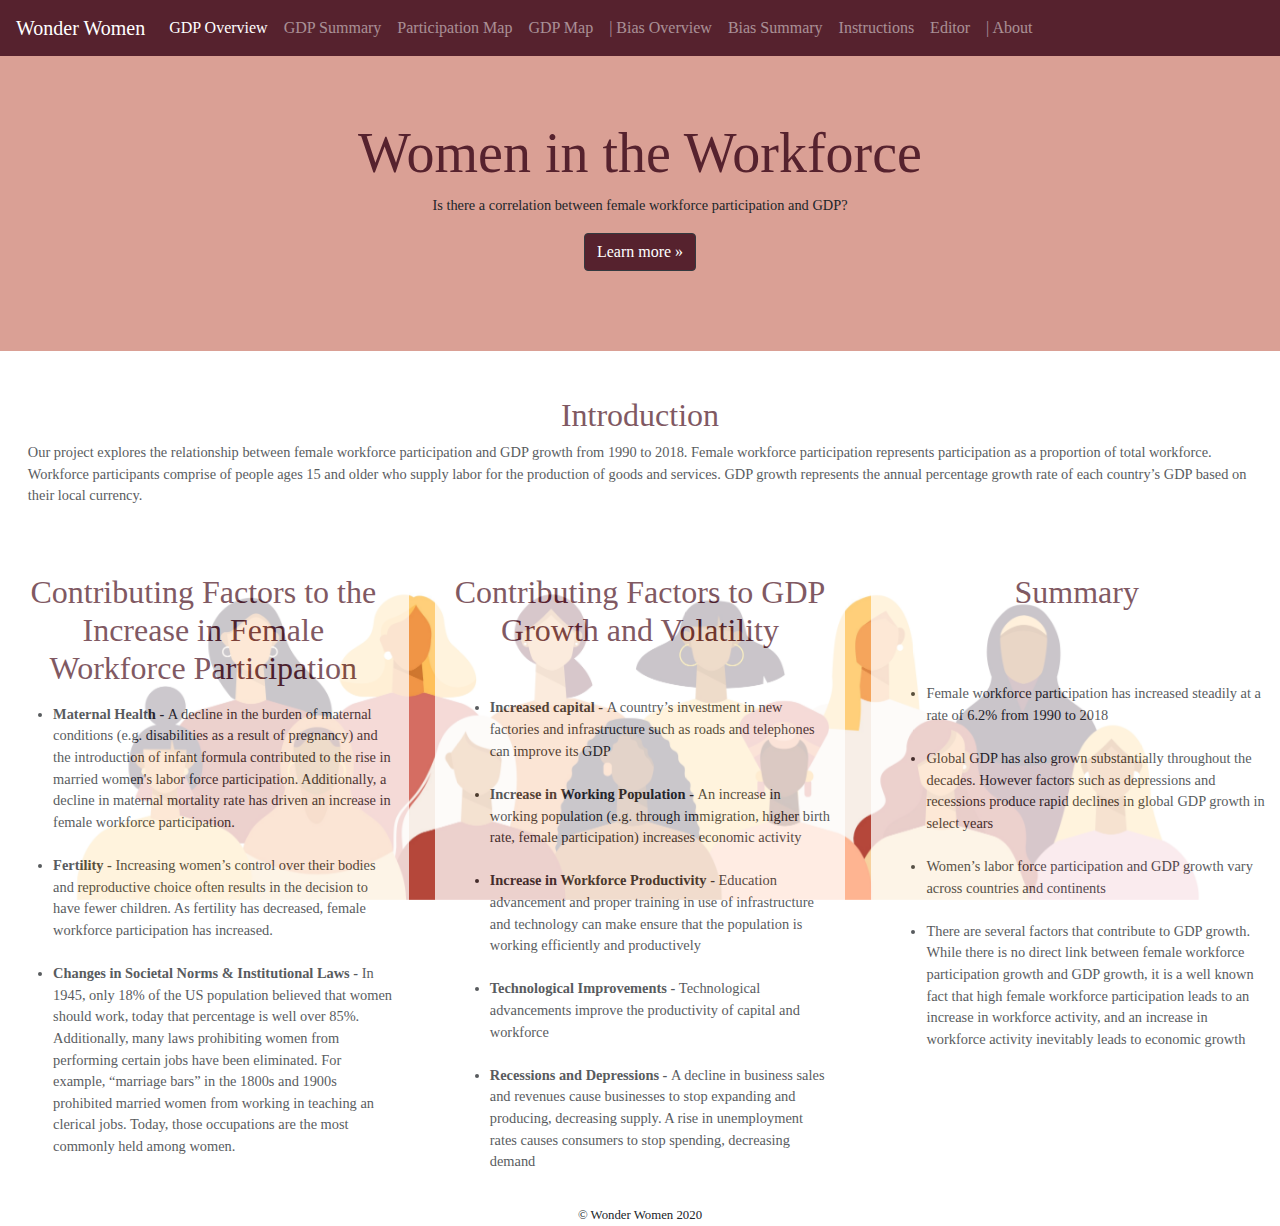
==== Project-3/app/templates/index.html @ 6f826d44 "Toshes first push" ====
<!DOCTYPE html>
<html lang="en-us">

  <head>

    <!-- Required meta tags -->
    <meta charset="UTF-8">
    <meta name="viewport" content="width=device-width, initial-scale=1, shrink-to-fit=no">

    <!-- Bootstrap CDN -->
    <link rel="stylesheet" href="https://stackpath.bootstrapcdn.com/bootstrap/4.3.1/css/bootstrap.min.css" integrity="sha384-ggOyR0iXCbMQv3Xipma34MD+dH/1fQ784/j6cY/iJTQUOhcWr7x9JvoRxT2MZw1T" crossorigin="anonymous">

    <!-- Set up CSS Style sheet -->
    <link rel="stylesheet" href="../static/css/style.css">

    <!-- Title of webpage -->
    <title>Wonder Women | Final Project</title>

</head>

<body>
    
    <!-- Navigation bar at top (sticky) -->
    <nav class="navbar sticky-top navbar-expand-lg navbar-dark" style="background-color: #56222E;">
        <a class="navbar-brand" href="#">Wonder Women</a>
        <button class="navbar-toggler" type="button" data-toggle="collapse" data-target="#navbarSupportedContent" aria-controls="navbarSupportedContent" aria-expanded="false" aria-label="Toggle navigation">
            <span class="navbar-toggler-icon"></span>
        </button>

         <!-- Individually linked pages in navigation bar -->
        <div class="collapse navbar-collapse" id="navbarSupportedContent">
            <ul class="navbar-nav mr-auto">
              <li class="nav-item active">
                <a class="nav-link" href="index.html">GDP Overview<span class="sr-only">(current)</span></a>
              </li>
              <li class="nav-item">
                <a class="nav-link" href="summary.html">GDP Summary</a>
              </li>
              <li class="nav-item">
                <a class="nav-link" href="participation.html">Participation Map</a>
              </li>
              <li class="nav-item">
                <a class="nav-link" href="gdp.html">GDP Map</a>
              </li>
              <li class="nav-item">
                <a class="nav-link" href="bias.html">| Bias Overview</a>
              </li>
              <li class="nav-item">
                <a class="nav-link" href="proof.html">Bias Summary</a>
              </li>
              <li class="nav-item">
                <a class="nav-link" href="editor.html">Instructions</a>
              </li>
              <li class="nav-item">
                <a class="nav-link" href="tool.html">Editor</a>
              </li>
              <li class="nav-item">
                <a class="nav-link" href="ending.html">| About</a>
              </li>
            </ul>
          </div>
        </nav>

    <!-- Jumbotron (scaleable) -->
    <div class="jumbotron jumbotron-fluid" style="background-color: #DAA095;">
        <div class="container">
            <h1 class="display-4">Women in the Workforce</h1>
            <p class="lead font-weight-normal">Is there a correlation between female workforce participation and GDP?</p>
            <p><a class="btn btn-dark" href="summary.html" role="button">Learn more »</a></p>
        </div>
    </div>

    <!-- Creates the overall grid layout of page (scaleable) -->
    <div class="container-fluid">

        <!-- Row -->
        <div class="row">
            <br>
            <br>
            <br>
            <br>
            <br>
            <div class="container text-box col">
              <h1 class="display-5 font-weight-light">Introduction</h1>
              <p class="lead font-weight-normal">Our project explores the relationship between female workforce participation and GDP growth from 1990 to 2018. Female workforce participation represents participation as a proportion of total workforce. Workforce participants comprise of people ages 15 and older who supply labor for the production of goods and services. GDP growth represents the annual percentage growth rate of each country’s GDP based on their local currency. 
              </p>
            </div>

            <div class="row">
                <div class="text-box col">
                                    <br>
                  <h1 class="display-5 font-weight-light">Contributing Factors to the Increase in Female Workforce Participation</h1>
                  <p>
                    <ul class="lead font-weight-normal">
                      <li>
                        <b>Maternal Health - </b> A decline in the burden of maternal conditions (e.g. disabilities as a result of pregnancy) and the introduction of infant formula contributed to the rise in married women's labor force participation. Additionally, a decline in maternal mortality rate has driven an increase in female workforce participation. 
                      </li>
                      <br>
                      <li>
                        <b>Fertility - </b> Increasing women’s control over their bodies and reproductive choice often results in  the decision to have fewer children. As fertility has decreased, female workforce participation has increased.
                      </li>
                      <br>
                      <li>
                        <b>Changes in Societal Norms & Institutional Laws - </b> In 1945, only 18% of the US population believed that women should work, today that percentage is well over 85%. Additionally, many laws prohibiting women from performing certain jobs have been eliminated. For example, “marriage bars” in the 1800s and 1900s prohibited married women from working in teaching an clerical jobs. Today, those occupations are the most commonly held among women.
                      </li>
                    </ul>
                  </p>
                
              </div>

              <div class="text-box col">

                <br>
                <h1 class="display-5 font-weight-light">Contributing Factors to GDP Growth and Volatility
                </h1>
                <br>
                <p>
                  <ul class="lead font-weight-normal">
                    <li>
                      <b>Increased capital - </b> A country’s investment in new factories and infrastructure such as roads and telephones can improve its GDP
                    </li>
                    <br>
                    <li>
                      <b>Increase in Working Population - </b> An increase in working population (e.g. through immigration, higher birth rate, female participation) increases economic activity
                    </li>
                    <br>
                    <li>
                      <b>Increase in Workforce Productivity - </b> Education advancement and proper training in use of infrastructure and technology can make ensure that the population is working efficiently and productively
                    </li>
                    <br>
                    <li>
                      <b>Technological Improvements - </b> Technological advancements improve the productivity of capital and workforce
                    </li>
                    <br>
                    <li>
                      <b>Recessions and Depressions - </b> A decline in business sales and revenues cause businesses to stop expanding and producing, decreasing supply. A rise in unemployment rates causes consumers to stop spending, decreasing demand
                    </li>
                  </ul>
                </p>
              
            </div>

              <div class="text-box col"><br>
                  <h1 class="display-5 font-weight-light">Summary</h1>
                  <br>
                  <br>
                  <p>
                    <ul class="lead font-weight-normal">
                      <li>
                        Female workforce participation has increased steadily at a rate of 6.2% from 1990 to 2018 
                      </li>
                      <br>
                      <li>
                        Global GDP has also grown substantially throughout the decades. However factors such as depressions and recessions produce rapid declines in global GDP growth in select years
                      </li>
                      <br>
                      <li>
                        Women’s labor force participation and GDP growth vary across countries and continents
                      </li>
                      <br>
                      <li>
                        There are several factors that contribute to GDP growth. While there is no direct link between female workforce participation growth and GDP growth, it is a well known fact that high female workforce participation leads to an increase in workforce activity, and an increase in workforce activity inevitably leads to economic growth
                      </li>
                    </ul>
                  </p>
                </div>
              </div>
          </div>
        </div>
      </div>

        <!-- Women's background image at bottom (scaleable) -->
        <div class="fixed-bottom text-center"><img src="../static/img/2RowsOfWomen_shutterstock_1671164629_cropped.jpg" class="img-fluid" alt="Responsive image"/></div>
      
    </div>

<!-- Copyright footer (centered) -->
<footer class="container sticky-bottom text-center">
    <p><small>© Wonder Women 2020</small></p>
</footer>

</body>

</html>
---- Project-3/app/static/css/style.css ----
h1 {
  text-align: center;
  color: #56222E;
  font-size: 2em;
}

.h1phase2 {
  color: #D69549;
}

h3 {
  color: #56222E;
  font-size: 1em;
  text-align: center;
}

.h3phase2 {
  color: #D69549;
}

.h3phase2tool {
font-size: 35px;
}

body, html {
  width: 100%;
  height: 100%;
  font-family: verdana;
  /* padding: 0;
  margin: 0; */
}

#fem-map {
  position: relative;
  height: 600px;
  width: 100%;  
}

#fem-map-sum {
  position: relative;
  height: 350px;
  width: 100%;  
}

#gdp-map {
  position: relative;
  height: 600px; 
  width: 100%;  
}

#gdp-map-sum {
  position: relative;
  height: 350px; 
  width: 100%;  
}



.jumbotron {
  text-align: center;
  position: relative;
  z-index:5;
}

.img-fluid {
  /* text-align: center; */
  position: rabsolute;
  z-index:1;
}

.fourth-row {
margin-top: 5%;
}

.text-box {
  background-color: white;
  opacity: 0.75;
  border-radius: 8px;
  margin: 1%;
  z-index: 3;
}

.summary-text-box {
  background-color: white;
  opacity: 0.75;
  border-radius: 8px;
  z-index: 3;
  font-size: .8em
}

.details-text-box {
  background-color: white;
  opacity: 0.75;
  border-radius: 8px;
  z-index: 3;
  font: 13px verdana;
}

div.sticky-bottom {
  z-index: 2;
}

div.fixed-bottom {
  z-index: 1;
}

div.background {
  opacity: 0.15;
}

.btn-dark {
  background-color: #56222E;
  z-index: 4;
}
.btn-darkphase2 {
  background-color: #D69549;
}
ul.lead {
  font-size: .9em
}

p.lead {
  font-size: .9em
}

.leaflet-popup-content {
  text-align: center;
}

.team {
  margin: 0;
  padding: 0
}

.names{
text-indent: 1.3cm ;
}
/* CSS from the Leaflet-Choropleth documentation */
.legend {
  padding: 6px 8px;
  font: 12px verdana;
  font-weight: bold;
  color: #555;
  background: #fff;
  background: rgba(255, 255, 255, 0.8);
  border-radius: 5px;
  box-shadow: 0 0 15px rgba(0, 0, 0, 0.2);
  line-height: 1.5em;
  color: white;
  width: 80%;
  height: 80%;
}

/* color square indicating the square */
.legend i {
  width: 18px;
  height: 1.5em;
  float: left;
  margin-right: 8px;
  opacity: 0.9;
}

.legend ul {
  padding: 0;
  margin: 0;
  clear: both;
  list-style-type: none;
}

.legend li {
  display: inline-block;
  width: 50px;
  height: 22px;
}
.legend .min {
  float: left;
  padding-bottom: 5px;
}
.legend .max {
  float: right;
}

.info {
  background-color: #A9A9A9;
  width: 40%;
  color: white;
  font-size: 10px;
  padding: 1em;
  line-height: 2em;
  font-family: 'verdana';
}

.infoside {
  background-color: #A9A9A9;
  width: 120%;
  color: white;
  font-size: 10px;
  padding: 1em;
  line-height: 2em;
  font-family: 'verdana';
}

.info h6 {
  padding: 0;
  margin-top: 0;
  font-family: 'verdana';
}
h6 {
  font-family: 'verdana';
  font-weight: bold;
}
.infoside h3 {
  padding: none;
  font-weight: bold;
  font-style: italic;
  color: #ffd32a;
  font-size: 12px;
}
.slidecontainer {
  width: 100%; /* Width of the outside container */
}
/* The slider itself */
.slider {
  -webkit-appearance: none;  /* Override default CSS styles */
  appearance: none;
  width: 100%; /* Full-width */
  height: 25px; /* Specified height */
  background: #A9A9A9; /* Grey background */
  outline: none; /* Remove outline */
  opacity: 0.9; /* Set transparency (for mouse-over effects on hover) */
  -webkit-transition: .2s; /* 0.2 seconds transition on hover */
  transition: opacity .2s;
}
/* Mouse-over effects */
.slider:hover {
  opacity: 1; /* Fully shown on mouse-over */
}
/* The slider handle (use -webkit- (Chrome, Opera, Safari, Edge) and -moz- (Firefox) to override default look) */
.slider::-webkit-slider-thumb {
  -webkit-appearance: none; /* Override default look */
  appearance: none;
  width: 25px; /* Set a specific slider handle width */
  height: 25px; /* Slider handle height */
  background: #bd5742; /* Green background */
  cursor: pointer; /* Cursor on hover */
}
.slider::-moz-range-thumb {
  width: 25px; /* Set a specific slider handle width */
  height: 25px; /* Slider handle height */
  background: #bd5742; /* Green background */
  cursor: pointer; /* Cursor on hover */
}

/* _________________________________
THE FOLLOWING IS CODE FOR THE TOOL: */
/* 
.adverb {
  background: #c4e3f3;
}

.qualifier {
  background: #c4e3f3;
}

.passive {
  background: #c4ed9d;
}

.complex {
  background: #e3b7e8;
}

.hardSentence {
  background: #f7ecb5;
}

.veryHardSentence {
  background: #e4b9b9;
}

#text-area,

#output {
  width: 100%;
}

#left {
  width: 75%;
  position: absolute;
  left: 2.5%;
}

#right {
  width: 20%;
  position: absolute;
  right: 2.5%;
}

.counter {
  position: relative;
  padding: 5% 5%;
  margin: 5% 0 0 5%;
  border-radius: 8px;
} */

/* _________________________________*/

/* Tooltip container */
.feminine {
  position: relative;
  display: inline-block;
  border-bottom: 1px dotted black; /* If you want dots under the hoverable text */
  background: #dea297;
  cursor: pointer;
}

/* Tooltip text */
.feminine .tooltiptext {
  visibility: hidden;
  width: 180px;
  background-color: white;
  border: 1rem solid #dea297;
  color: #dea297;
  text-align: center;
  padding: 5px 0;
  border-radius: 6px;
  cursor: pointer;
 
  /* Position the tooltip text - see examples below! */
  position: absolute;
  z-index: 1;
  top: -5px;
  left: 120%;
}

.feminine .tooltiptext::after {
  content: "";
  position: absolute;
  top: 3%;
  right: 111%;
  margin-top: -7px;
  border-width: 8px;
  border-style: solid;
  border-color: transparent #dea297 transparent transparent;
}

/* Show the tooltip text when you mouse over the tooltip container */
.feminine:hover .tooltiptext {
  visibility: visible;
  cursor: pointer;
}

/* Tooltip container */
.masculine {
  position: relative;
  display: inline-block;
  border-bottom: 1px dotted black; /* If you want dots under the hoverable text */
  background: #F2C67A;
  cursor: pointer;
}

/* Tooltip text */
.masculine .tooltiptext {
  visibility: hidden;
  width: 180px;
  background-color: white;
  border: 1rem solid #F2C67A;
  color: #F2C67A;
  text-align: center;
  padding: 5px 0;
  border-radius: 6px;
  cursor: pointer;
  /* Position the tooltip text - see examples below! */
  position: absolute;
  z-index: 1;
  top: -5px;
  left: 110%;
}

.masculine .tooltiptext::after {
  content: "";
  position: absolute;
  top: 3%;
  right: 111%;
  margin-top: -7px;
  border-width: 8px;
  border-style: solid;
  border-color: transparent #F2C67A transparent transparent;
}

/* Show the tooltip text when you mouse over the tooltip container */
.masculine:hover .tooltiptext {
  visibility: visible;
  cursor: pointer;

}

.Readability {

 
  background: #FBEBBB;

}

/* Tooltip container */
.pronoun {
  position: relative;
  display: inline-block;
  border-bottom: 1px dotted black; /* If you want dots under the hoverable text */
  cursor: pointer;
  background: #be6276;
  
}

/* Tooltip text */
.pronoun .tooltiptext {
  visibility: hidden;
  width: 180px;
  background-color: white;
  border: 1rem solid #b44c63;
  color: #a63a52 ;
  text-align: center;
  padding: 5px 0;
  border-radius: 6px;
  cursor: pointer;
  /* Position the tooltip text - see examples below! */
  position: absolute;
  z-index: 1;
  top: -5px;
  left: 125%;
}

.pronoun .tooltiptext::after {
  content: "";
  position: absolute;
  top: 3%;
  right: 111%;
  margin-top: -7px;
  border-width: 8px;
  border-style: solid;
  border-color: transparent #a63a52 transparent transparent;
}

/* Show the tooltip text when you mouse over the tooltip container */
.pronoun:hover .tooltiptext {
  visibility: visible;
  cursor: pointer;
}





/* Tooltip container */
.superlative {
  position: relative;
  display: inline-block;
  border-bottom: 1px dotted black; /* If you want dots under the hoverable text */
  cursor: pointer;
  background: #c4ad8c;
  
}

/* Tooltip text */
.superlative .tooltiptext {
  visibility: hidden;
  width: 180px;
  background-color: white;
  border: 1rem solid #a18e71;
  color: #a18e71 ;
  text-align: center;
  padding: 5px 0;
  border-radius: 6px;
  cursor: pointer;
  /* Position the tooltip text - see examples below! */
  position: absolute;
  z-index: 1;
  top: -5px;
  left: 110%;
}

.superlative .tooltiptext::after {
  content: "";
  position: absolute;
  top: 3%;
  right: 111%;
  margin-top: -7px;
  border-width: 8px;
  border-style: solid;
  border-color: transparent #a18e71 transparent transparent;
}

/* Show the tooltip text when you mouse over the tooltip container */
.superlative:hover .tooltiptext {
  visibility: visible;
  cursor: pointer;
}




.overallscore {
  
  background: #FBEBBB;
 /* height: 110px;
  width: 110px;
  background-color:#FBEBBB;
  border-radius: 50%;
  border: dashed #56222e;*/
  
}
.score {
  
  background: #FBEBBB;
  
  
}
.gendercoding {
  
  background: #FBEBBB;
  
}
#text-area{
  
  border-radius: 6px;
  text-align: left;
  
}

#output {

  width: 100%;

}


#left {

  width: 75%;

  position: absolute;

  left: 2.5%;
  

}

#right {

  width: 20%;

  position: absolute;

  right: 2.5%;

}



.counter {

  position: relative;

  padding: 5% 5%;

  margin: 5% 0 0 5%;

  border-radius: 8px;

}

button{
  background: #DAA095 ;
  color: white;
  font-family: sans-serif;
  font-size: 1rem;
  cursor: pointer;
  display: inline-block;
  margin-left :5px;
}

button:hover,
button:focus {
    background: #56222E;
}

button:focus {
    outline: 1px solid #fff;
    outline-offset: -4px;
}
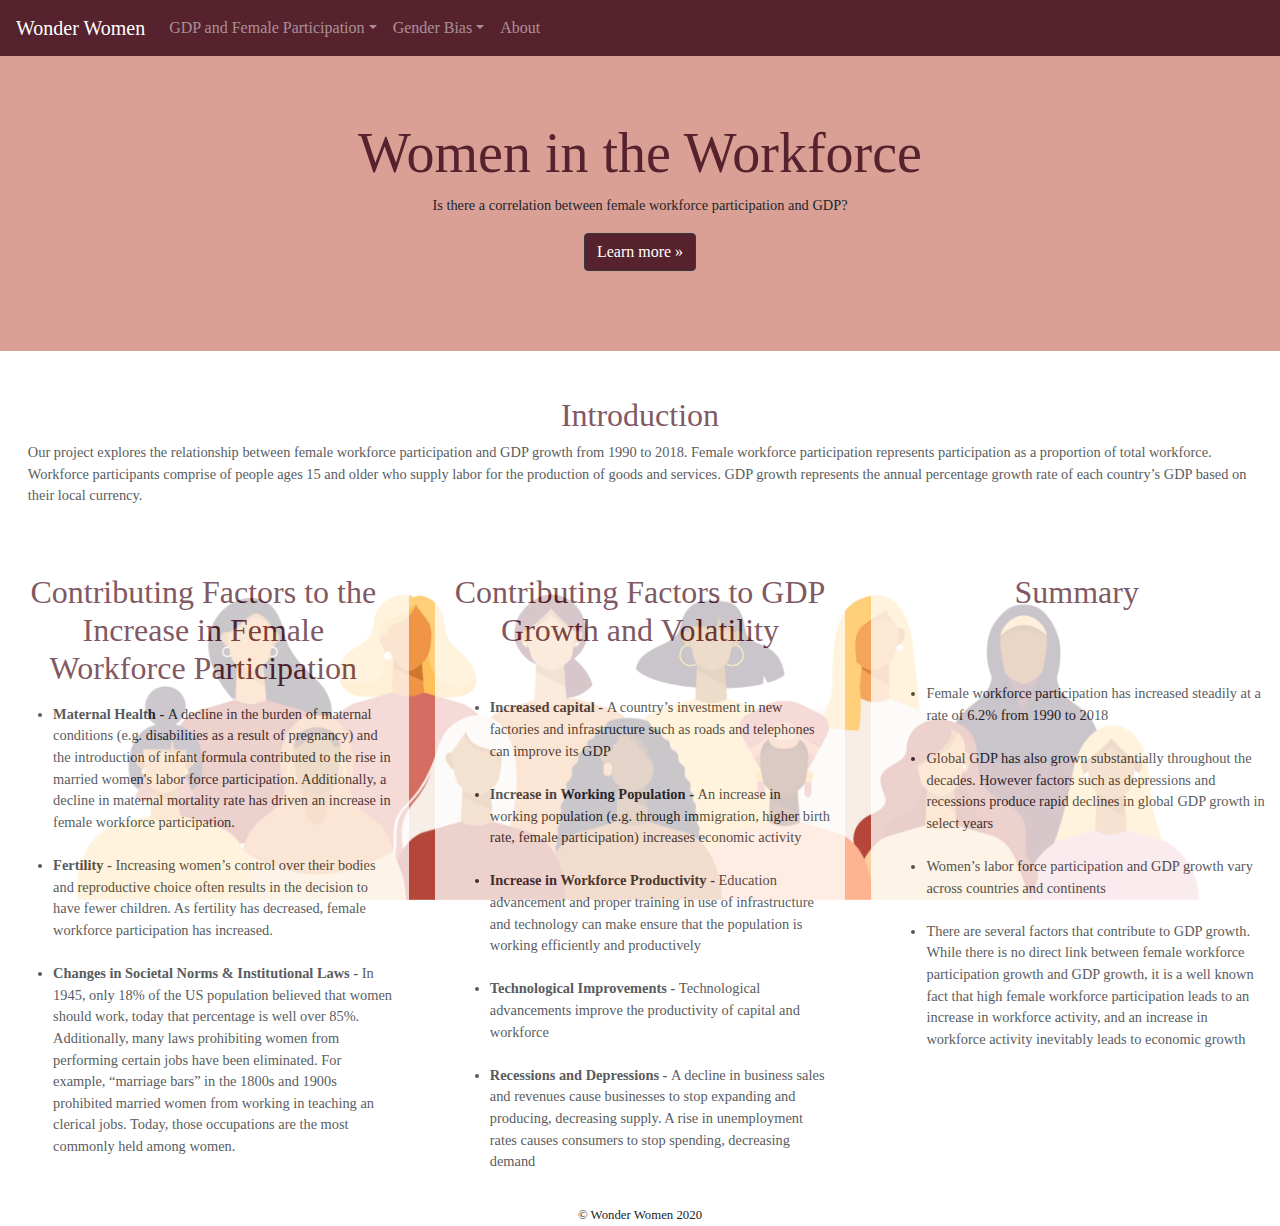
==== commit 458d07f1: "additional function" ====
--- a/Project-3/app/templates/index.html
+++ b/Project-3/app/templates/index.html
@@ -12,6 +12,13 @@
 
     <!-- Set up CSS Style sheet -->
     <link rel="stylesheet" href="../static/css/style.css">
+
+    <!-- Dropdwon Menu -->
+    <!-- <link rel="stylesheet" href="https://stackpath.bootstrapcdn.com/bootstrap/4.5.0/css/bootstrap.min.css">
+    <link rel="stylesheet" href="https://maxcdn.bootstrapcdn.com/font-awesome/4.7.0/css/font-awesome.min.css"> -->
+    <script src="https://code.jquery.com/jquery-3.5.1.min.js"></script>
+    <script src="https://cdn.jsdelivr.net/npm/popper.js@1.16.0/dist/umd/popper.min.js"></script>
+    <script src="https://stackpath.bootstrapcdn.com/bootstrap/4.5.0/js/bootstrap.min.js"></script>
 
     <!-- Title of webpage -->
     <title>Wonder Women | Final Project</title>
@@ -30,32 +37,28 @@
          <!-- Individually linked pages in navigation bar -->
         <div class="collapse navbar-collapse" id="navbarSupportedContent">
             <ul class="navbar-nav mr-auto">
-              <li class="nav-item active">
-                <a class="nav-link" href="index.html">GDP Overview<span class="sr-only">(current)</span></a>
-              </li>
+              <li class="nav-item dropdown">
+                <a href="#" class="nav-link dropdown-toggle" data-toggle="dropdown">GDP and Female Participation</a>
+                <div class="dropdown-menu">
+                    <a href="index.html" class="dropdown-item active">GDP Overview</a>
+                    <a href="summary.html" class="dropdown-item">GDP Summary</a>
+                    <div class="dropdown-divider"></div>
+                    <a href="participation.html" class="dropdown-item">Participation Map</a>
+                    <a href="gdp.html" class="dropdown-item">GDP Map</a>
+                </div>
+            </li>
+            <li class="nav-item dropdown">
+              <a href="#" class="nav-link dropdown-toggle" data-toggle="dropdown">Gender Bias</a>
+              <div class="dropdown-menu">
+                  <a href="bias.html" class="dropdown-item">Bias Overview</a>
+                  <a href="proof.html" class="dropdown-item">Bias Summary</a>
+                  <div class="dropdown-divider"></div>
+                  <a href="editor.html" class="dropdown-item">Instructions</a>
+                  <a href="tool.html" class="dropdown-item"> Editor</a>
+              </div>
+            </li>
               <li class="nav-item">
-                <a class="nav-link" href="summary.html">GDP Summary</a>
-              </li>
-              <li class="nav-item">
-                <a class="nav-link" href="participation.html">Participation Map</a>
-              </li>
-              <li class="nav-item">
-                <a class="nav-link" href="gdp.html">GDP Map</a>
-              </li>
-              <li class="nav-item">
-                <a class="nav-link" href="bias.html">| Bias Overview</a>
-              </li>
-              <li class="nav-item">
-                <a class="nav-link" href="proof.html">Bias Summary</a>
-              </li>
-              <li class="nav-item">
-                <a class="nav-link" href="editor.html">Instructions</a>
-              </li>
-              <li class="nav-item">
-                <a class="nav-link" href="tool.html">Editor</a>
-              </li>
-              <li class="nav-item">
-                <a class="nav-link" href="ending.html">| About</a>
+                <a class="nav-link" href="ending.html">About</a>
               </li>
             </ul>
           </div>
